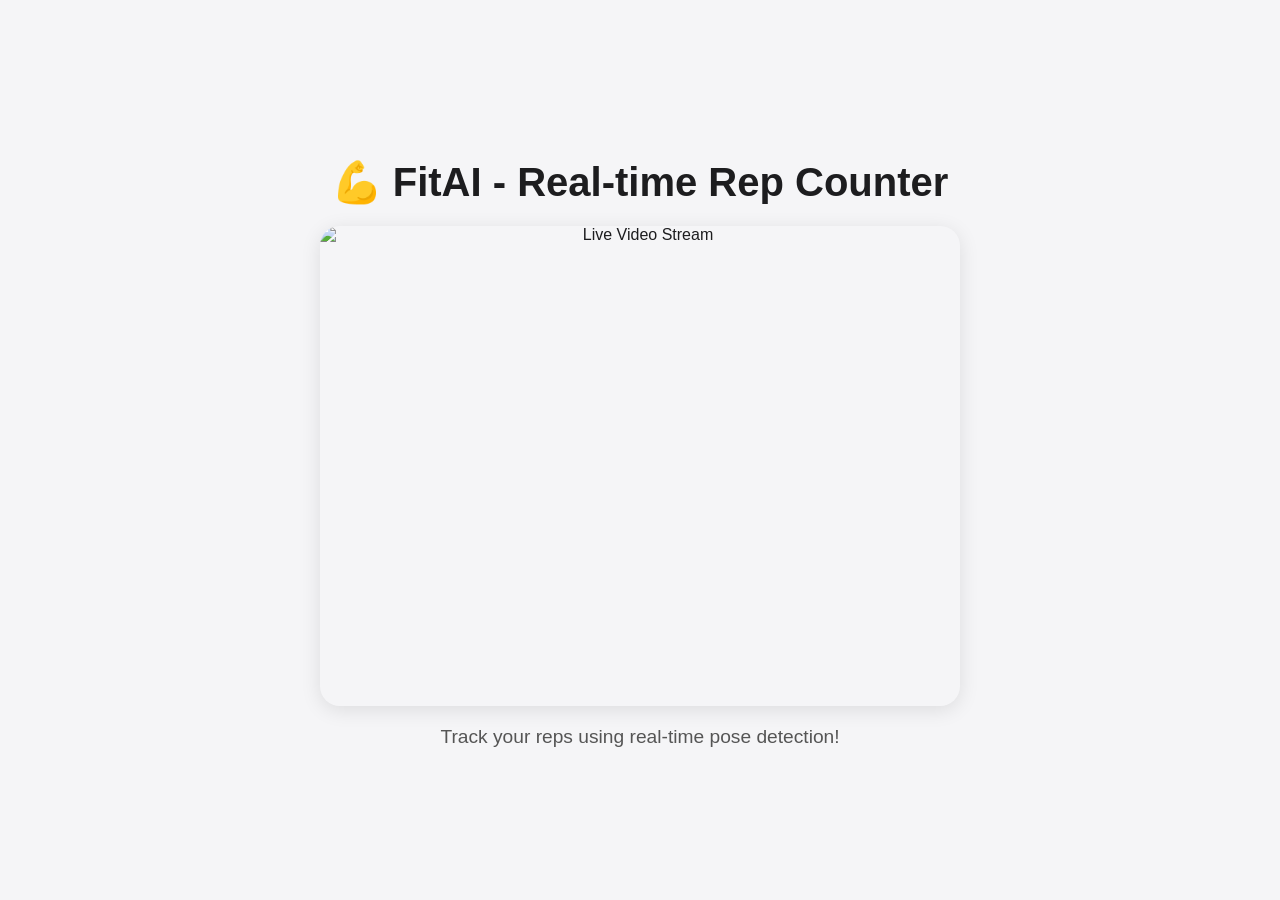
==== index.html @ dd795cbd "Add files via upload" ====
<!DOCTYPE html>
<html lang="en">
<head>
  <meta charset="UTF-8">
  <title>FitAI - Real-time Rep Counter</title>
  <style>
    body {
      margin: 0;
      font-family: -apple-system, BlinkMacSystemFont, "Segoe UI", Roboto, Helvetica, Arial, sans-serif;
      background-color: #f5f5f7;
      color: #1d1d1f;
      display: flex;
      flex-direction: column;
      align-items: center;
      justify-content: center;
      height: 100vh;
      text-align: center;
    }

    h1 {
      font-size: 2.5rem;
      font-weight: 600;
      margin-bottom: 20px;
    }

    img {
      border-radius: 20px;
      box-shadow: 0 4px 20px rgba(0, 0, 0, 0.1);
      width: 640px;
      height: 480px;
      object-fit: cover;
    }

    p {
      margin-top: 20px;
      font-size: 1.2rem;
      color: #555;
    }
  </style>
</head>
<body>
  <h1>💪 FitAI - Real-time Rep Counter</h1>
  <img src="{{ url_for('video_feed') }}" alt="Live Video Stream">
  <p>Track your reps using real-time pose detection!</p>
</body>
</html>
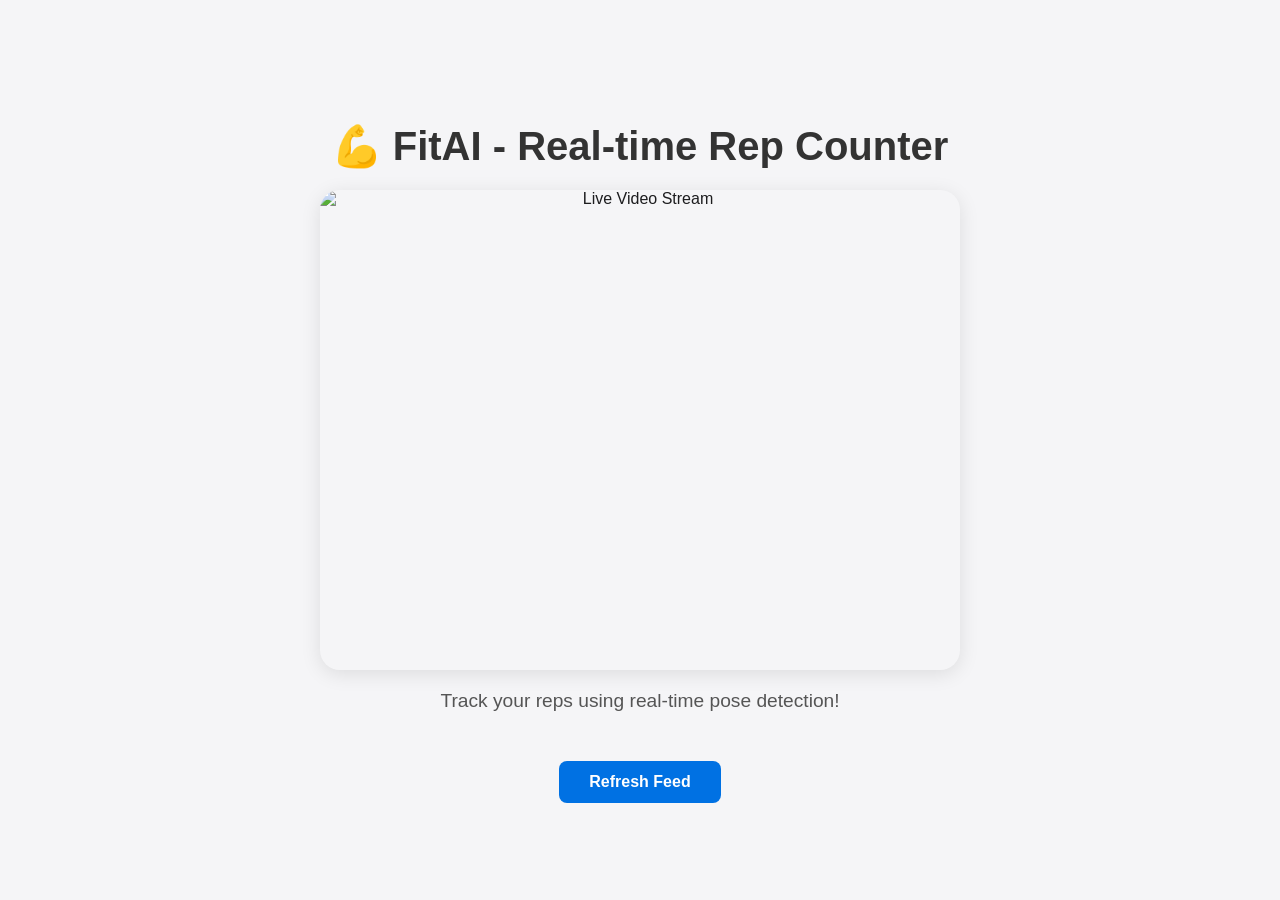
==== commit 1e094eec: "Update index.html" ====
--- a/index.html
+++ b/index.html
@@ -2,6 +2,7 @@
 <html lang="en">
 <head>
   <meta charset="UTF-8">
+  <meta name="viewport" content="width=device-width, initial-scale=1.0">
   <title>FitAI - Real-time Rep Counter</title>
   <style>
     body {
@@ -21,6 +22,7 @@
       font-size: 2.5rem;
       font-weight: 600;
       margin-bottom: 20px;
+      color: #333;
     }
 
     img {
@@ -36,11 +38,30 @@
       font-size: 1.2rem;
       color: #555;
     }
+
+    /* Button Styling */
+    .btn {
+      margin-top: 30px;
+      padding: 12px 30px;
+      font-size: 1rem;
+      font-weight: 600;
+      background-color: #0071e3;
+      color: white;
+      border: none;
+      border-radius: 8px;
+      cursor: pointer;
+      transition: background-color 0.3s;
+    }
+
+    .btn:hover {
+      background-color: #005bb5;
+    }
   </style>
 </head>
 <body>
   <h1>💪 FitAI - Real-time Rep Counter</h1>
   <img src="{{ url_for('video_feed') }}" alt="Live Video Stream">
   <p>Track your reps using real-time pose detection!</p>
+  <button class="btn" onclick="window.location.reload();">Refresh Feed</button>
 </body>
 </html>
